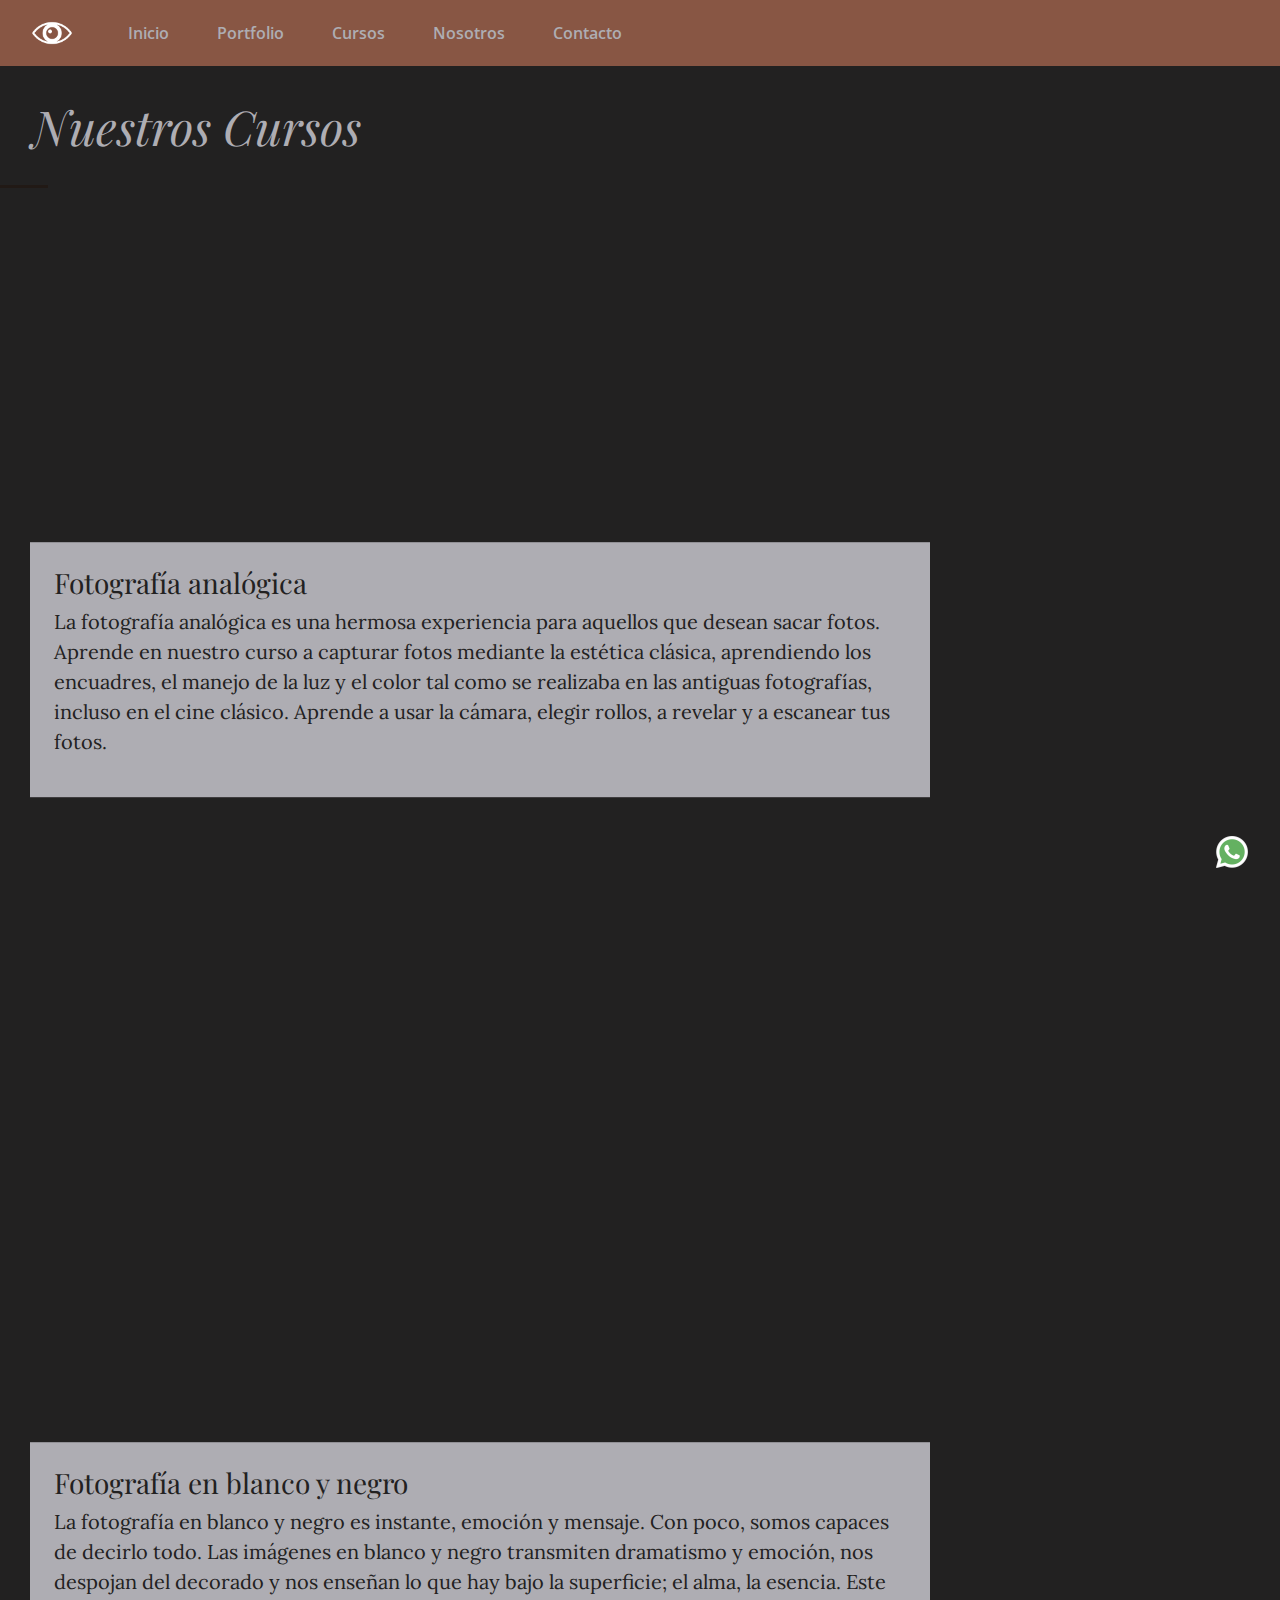
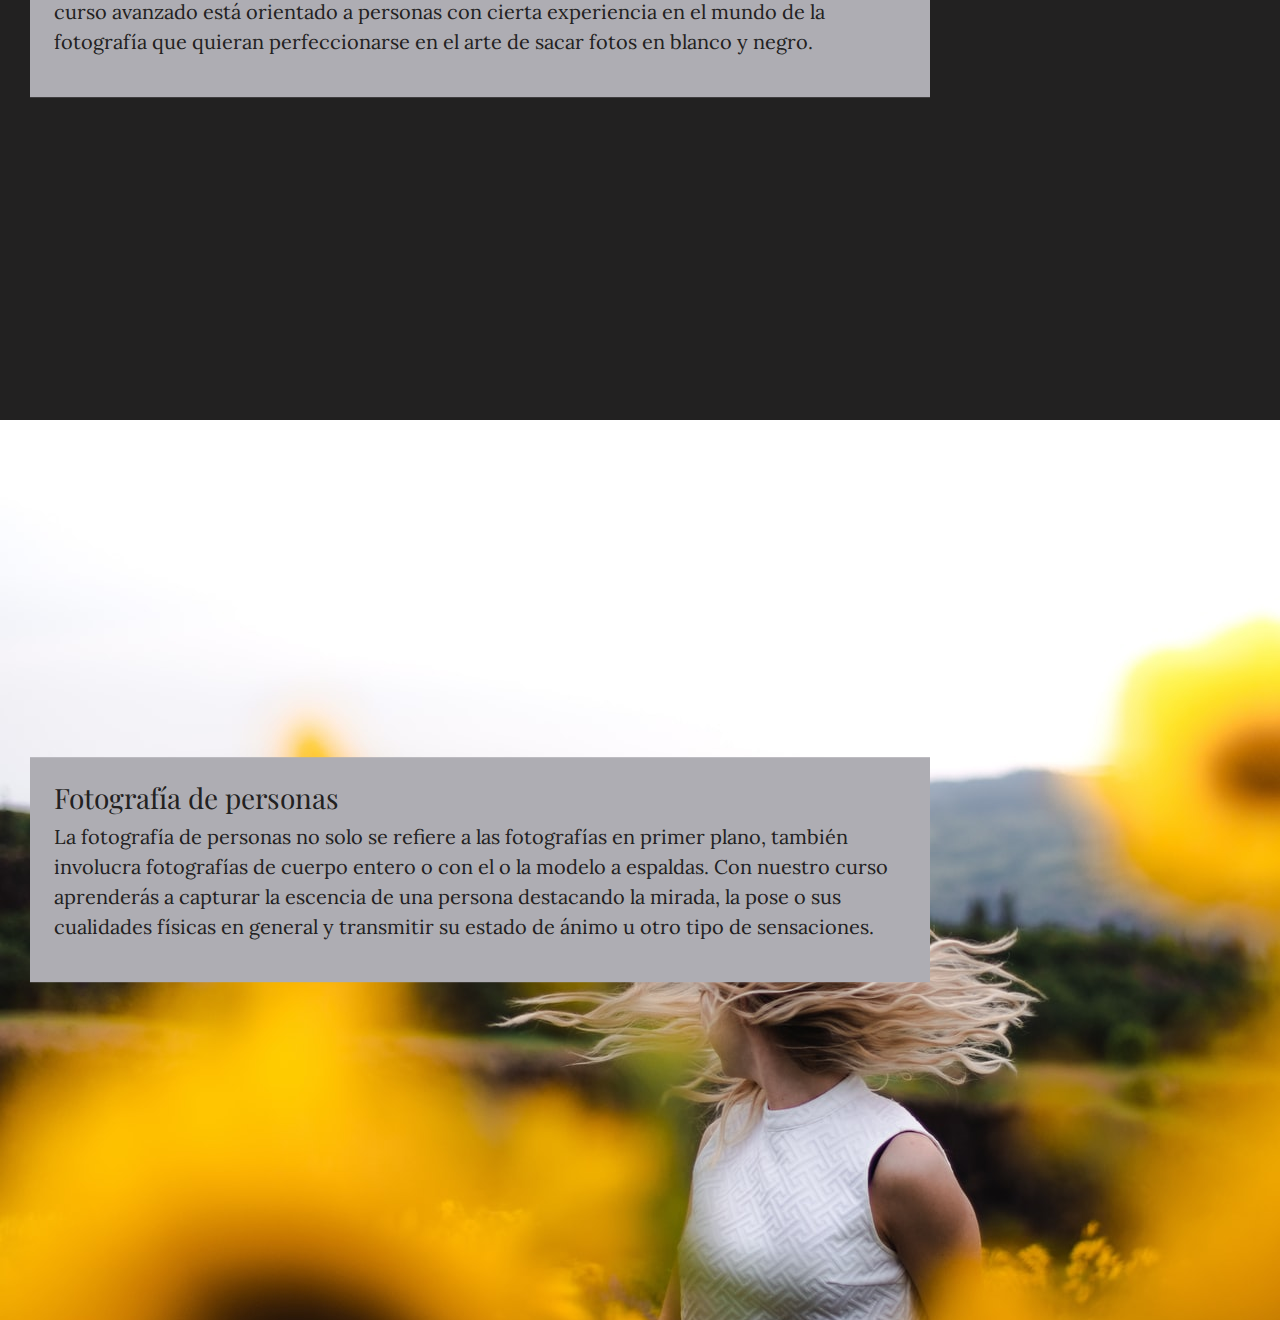
==== page/cursos.html @ 0d2966ed "primer commit" ====
<!DOCTYPE html>
<html>
<head>
	<title>Cursos - Órbita Alumbrada - Taller de fotografía</title>
		<meta charset=utf-8>
		<meta name="keywords" content="fotografía, digital, analógica, talleres, cursos, componentes de la cámara, modo manual">
		<meta name=description content="Cursos de fotografía digital y analógica. Fotografía en blanco y negro, fotografía de personas, lugares, paisajes. Aprenda a usar la cámara fotográfica en modo manual, conociendo todos sus componentes.">
		<meta name=viewport content="width=device-width, initial-scale=1">
		<link rel=stylesheet href="../bootstrap/css/bootstrap.min.css">
		<link rel=stylesheet href="../css/estilos.css">
		<link rel=stylesheet href="../css/cursos.css">
		<link rel="preconnect" href="https://fonts.gstatic.com">
		<link href="https://fonts.googleapis.com/css2?family=Lora:ital,wght@0,400;0,700;1,400;1,700&family=Open+Sans:wght@600&family=Playfair+Display:ital,wght@0,400;0,700;0,900;1,400;1,900&display=swap" rel="stylesheet">
</head>
<body>
	<div id="header" class="bgPrincipal">
			<nav class="navbar navbar-dark navbar-expand-lg px-0">
	          <a class="navbar-brand" href="index.html">
	              <img src="../media/eye.png" alt="orbitaAlumbrada">
	          </a>
	          <button class="navbar-toggler mr-4" type="button" data-toggle="collapse" data-target="#navbarNav" aria-controls="navbarNav" aria-expanded="false" aria-label="Toggle navigation">
	            <span class="navbar-toggler-icon"></span>
	          </button>
	          <div class="collapse navbar-collapse" id="navbarNav">
	            <ul class="navbar-nav">
	              <li class="nav-item active">
	                <a class="nav-link" href="../index.html">Inicio <span class="sr-only">(current)</span></a>
	              </li>
	              <li class="nav-item">
	                <a class="nav-link" href="portfolio.html">Portfolio</a>
	              </li>
	              <li class="nav-item">
	                <a class="nav-link" href="#">Cursos</a>
	              </li>
	              <li class="nav-item">
	                <a class="nav-link" href="../index.html#nosotros">Nosotros</a>
	              </li>
	              <li class="nav-item">
	                <a class="nav-link" href="../index.html#contacto">Contacto</a>
	              </li>
	            </ul>
	          </div>
	        </nav>
			<div class="whatsapp"><a href="#"> <img src="../media/whatsapp.png" alt="logo whatsapp"> </a></div>
		</div>
	<div class="cursos">
			<h2>Nuestros Cursos</h2>
			<div class="cursos__contenedor">
				<div class="cursos__entrada curso--analogico" id="curso-analogico">
					<div class="cursos__descripcion">
						<h3>Fotografía analógica</h3>
						<p>La fotografía analógica es una hermosa experiencia para aquellos que desean sacar fotos. Aprende en nuestro curso a capturar fotos mediante la estética clásica, aprendiendo los encuadres, el manejo de la luz y el color tal como se realizaba en las antiguas fotografías, incluso en el cine clásico. Aprende a usar la cámara, elegir rollos, a revelar y a escanear tus fotos.</p>
					</div>
				</div>
				<div class="cursos__entrada curso--blancoynegro" id="curso-blancoynegro">
					<div class="cursos__descripcion">
						<h3>Fotografía en blanco y negro</h3>
						<p>La fotografía en blanco y negro es instante, emoción y mensaje. Con poco, somos capaces de decirlo todo. Las imágenes en blanco y negro transmiten dramatismo y emoción, nos despojan del decorado y nos enseñan lo que hay bajo la superficie; el alma, la esencia. Este curso avanzado está orientado a personas con cierta experiencia en el mundo de la fotografía que quieran perfeccionarse en el arte de sacar fotos en blanco y negro.</p>
					</div>
				</div>
				<div class="cursos__entrada curso--personas" id="curso-personas">
					<div class="cursos__descripcion">
						<h3>Fotografía de personas</h3>
						<p>La fotografía de personas no solo se refiere a las fotografías en primer plano, también involucra fotografías de cuerpo entero o con el o la modelo a espaldas. Con nuestro curso aprenderás a capturar la escencia de una persona destacando la mirada, la pose o sus cualidades físicas en general y transmitir su estado de ánimo u otro tipo de sensaciones.</p>
					</div>
				</div>
			</div>
		</div>
		<script src="../bootstrap/js/jquery-3.5.1.slim.min.js"></script>
		<script src="../bootstrap/js/bootstrap.bundle.min.js"></script>
</body>
</html>
---- css/estilos.css ----
*{
	margin: 0;
	padding: 0;
}
body{
	font-family: 'Lora', serif;
}

#header{
	color: white;
	min-height: 4em;
	align-items: center;
	padding: 0 2em;
}

.bgPrincipal{
background-color: #885644;
}
#header li a{
	font-family: 'Open Sans', sans-serif;
	font-weight: 600;
		color: #AEADB3;
		text-decoration: none;
		transition: 0.5s color;
}
#header li a:hover{
	color: white;
}
li{
	padding-left: 32px;
  background-position: 0 0;
  background-size: 18px 18px;
  display: inline-block;
}

#header .menu{
  list-style:none outside;
}
h1,h2,h3,h4,h5,h6{
	font-family: 'Playfair Display', serif; 
}
h1{
	font-size: 4rem;
	text-align: center;
	font-style: italic;
	font-weight: 900;
}
h2{
	font-size: 3rem;
	font-weight: 400;
	font-style: italic;
	padding-bottom: 1rem;
	margin-bottom: 2rem; 
	position: relative;
}


h2:after{
	position:absolute;
	content:"";
	bottom: 0;
	left: 0;
	width: 3rem;
	border-bottom: 3px solid #211915;
}

p{
	font-size: 1.25rem;
}

.principal{
	height: 100vh;
	background-image: url("../media/jakob.jpg");
	background-size:cover;
	background-repeat: no-repeat;
	background-position: center center;
}

h1 {
	position: absolute;
	top: 50%;
	display: inline-block;
	transform:  translate(-50%, -50%);
	left: 50%;
	color: #AEADB3;
	background: #23074d;  /* fallback for old browsers */
	background: -webkit-linear-gradient(to right, #cc5333, #23074d);  /* Chrome 10-25, Safari 5.1-6 */
	background: linear-gradient(to right, #cc5333, #23074d); /* W3C, IE 10+/ Edge, Firefox 16+, Chrome 26+, Opera 12+, Safari 7+ */
}

#portfolio, #nosotros{
	background-color:#6C8B9F;
	color:#222121;
	padding:30px;
}

#portfolio img{
	width: 300px;
	height:  225px;
	object-fit: cover;
	margin: 15px 15px 15px 0;
	transition: 0.5s all ease;
}
#portfolio img:hover{
	transform: scale(1.1);
}

#portfolio .contenedorImagenes, #cursos .contenedorCursos {
	display: grid;
	grid-template-columns: auto;
}

#nosotros p{
	font-style:italic;
}
#cursos{
 	background-color:#222121;
 	color:#AEADB3;
 	padding:30px 30px 50px 30px;
}
#cursos h2{
	color:#9E402A;
}

#cursos h2:after {
	border-bottom: 3px solid #9E402A;
}

#cursos h3{
	font-weight: 700;
	font-size: 2rem;
}
#cursos p, #cursos a{
	font-size: 1.25rem;
	line-height: 1.5;
	padding-right: 2rem;
}

#cursos a {
	text-decoration: none;
	color: #6C8B9F;
	position: relative;
	padding: 0.5rem 1rem;
	transition: 0.5s all ease;
	z-index:1;
}

#cursos a:before{
	position: absolute;
	content:"";
	bottom: 0;
	left:0;
	width: 100%;
	height: 100%;
	border-bottom: 2px solid #6C8B9F;
	transition: 0.5s all ease;
	z-index:-1;
}

#cursos a:hover{
	color:white;
}

#cursos a:hover::before {
	border-bottom: 2.5rem solid #6C8B9F;
}

#cursos p{
	margin-bottom: 2rem;
}
.curso{
	margin-bottom: 2em;
}


#contacto, .footer{
	background-color:#222121;
 	color:#AEADB3;
 	padding:30px;
}

#contacto h2:after {
	border-bottom: 3px solid #AEADB3;
}

#contacto .masInfo{
	color:#9E402A;
}
.redesSociales{
 	font-size: 1.25rem;
}
.footer .redesSociales{
	color:#6C8B9F;
	background-color:#222121;
}
.whatsapp {
    position: fixed;
 	bottom:32px;
 	right: 32px;
 	z-index:2;
}
.whatsapp img{
	height: 32px;
	width:32px;
}

.formulario label {
	font-size: 1.25em;
}

.formulario label.subheading {
	width:  100%;
	display:  inline-block;
	padding-bottom: 0.5em;
}

.formulario .checkboxLabel {
	margin-right:  2em;
}

.formContenedor{
	margin-bottom: 1em;
}

.formBoton {
	padding: 1em;
	font-size: 1em;
	font-family: "Lora", serif;
	font-weight: 700;
	border: none;
	background-color: #222121;
	border: 1px solid #6C8B9F;
	color: #6C8B9F;
	margin-right: 2em;
	transition:  1s all ease;
}

.formBoton:hover{
		background-color: #6C8B9F;
		color: white;
}

.control {
	width: 100%;
	padding: 0.5em;
	background-color: #AEADB3;
	border: none;
	font-size: 1em;
	margin-bottom: 1em;
	font-family: "Lora", serif;
	font-style:  italic;
}
.navbar-brand img {
	max-width: 40px;
}

#nosotros .col {
	text-align: center;
	padding: 0 4em;
}

#nosotros h3 {
	font-weight: 700;
	margin-bottom: 1em;
}

.nosotros--img {
	max-width: 200px;
	max-height: 200px;
	margin-bottom: 2em;
}

@media all and (min-width: 768px){
	#portfolio .contenedorImagenes{
		grid-template-columns: auto auto;
	}
	}
@media all and (min-width: 1024px){
	#portfolio .contenedorImagenes{
		grid-template-columns: auto auto auto auto;
	}
	#cursos .contenedorCursos{
		grid-template-columns: auto auto auto;

	}


	

}
---- css/cursos.css ----
.cursos {
  background-color: #222121;
  color: #AEADB3;
}

.cursos h2, .cursos h3 {
  font-weight: 400;
}

.cursos h2 {
  padding: 2rem 2rem 2rem 2rem;
}

.cursos__entrada {
  width: 100%;
  height: 100vh;
  position: relative;
  padding: 30px 30px 50px 30px;
}

.cursos__descripcion {
  width: 100vh;
  padding: 1.5rem 1.5rem 1.5rem 1.5rem;
  color: #222121;
  background-color: #AEADB3;
  position: absolute;
  top: 50%;
  -webkit-transform: translateY(-50%);
          transform: translateY(-50%);
}

.curso--analogico {
  background: url(../media/analogica.jpg);
}

.curso--blancoynegro {
  background: url(../media/blancoynegro.jpg);
}

.curso--personas {
  background: url(../media/photo-007.jpg);
}
/*# sourceMappingURL=cursos.css.map */
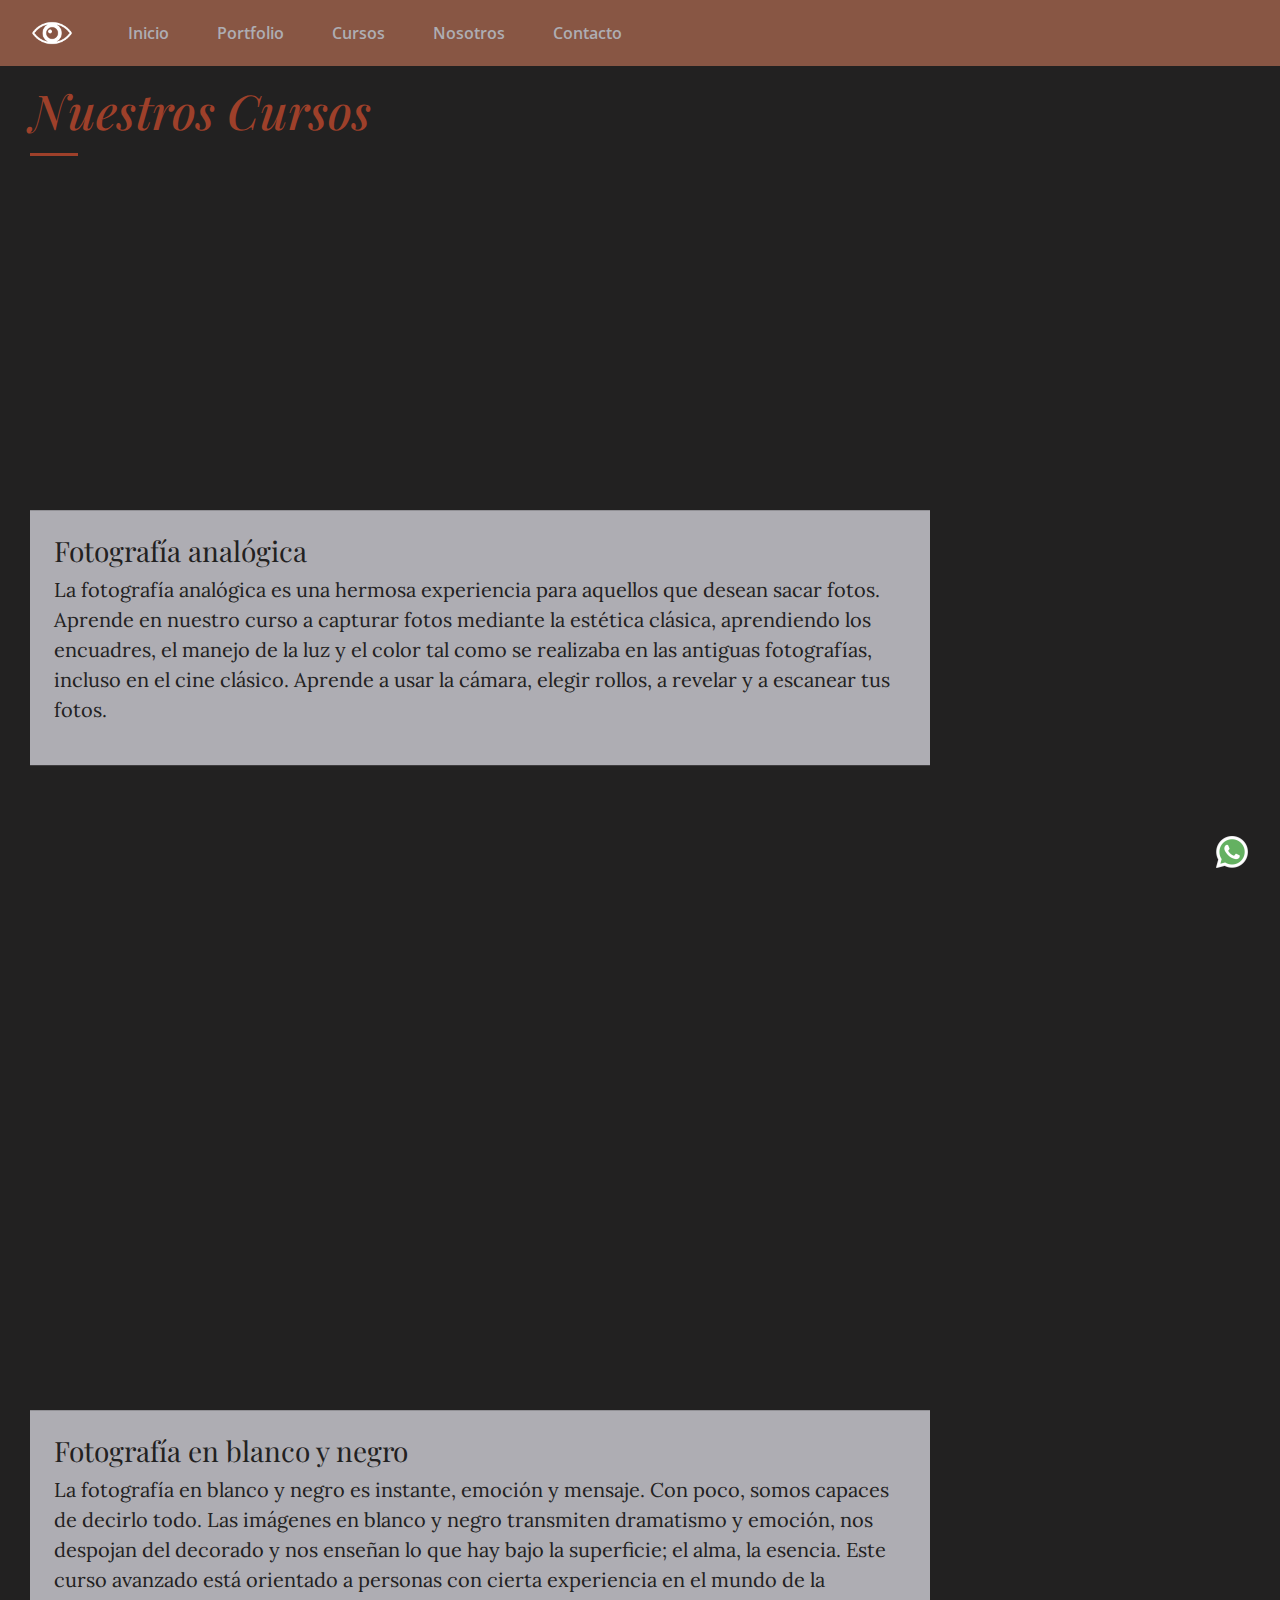
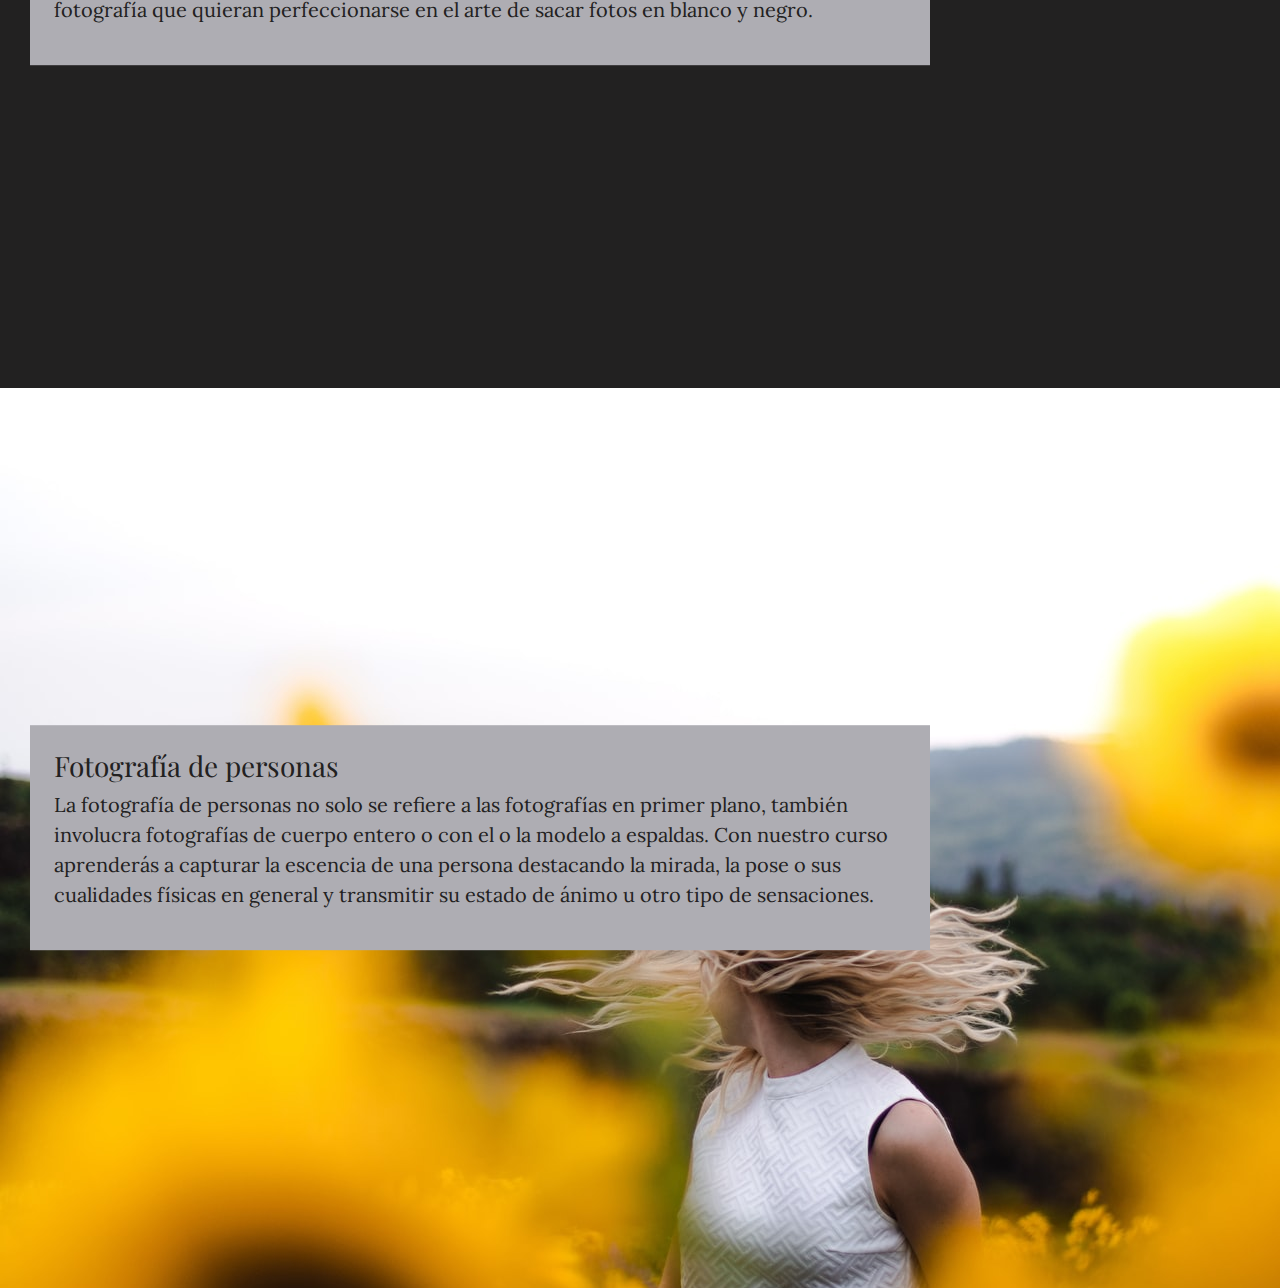
==== commit 85df9dfa: "Agregado h1 a portfolio y cursos, modificaciones varias de estilos" ====
--- a/page/cursos.html
+++ b/page/cursos.html
@@ -44,7 +44,7 @@
 			<div class="whatsapp"><a href="#"> <img src="../media/whatsapp.png" alt="logo whatsapp"> </a></div>
 		</div>
 	<div class="cursos">
-			<h2>Nuestros Cursos</h2>
+			<h1>Nuestros Cursos</h1>
 			<div class="cursos__contenedor">
 				<div class="cursos__entrada curso--analogico" id="curso-analogico">
 					<div class="cursos__descripcion">
--- a/css/estilos.css
+++ b/css/estilos.css
@@ -39,12 +39,7 @@
 h1,h2,h3,h4,h5,h6{
 	font-family: 'Playfair Display', serif; 
 }
-h1{
-	font-size: 4rem;
-	text-align: center;
-	font-style: italic;
-	font-weight: 900;
-}
+
 h2{
 	font-size: 3rem;
 	font-weight: 400;
@@ -76,7 +71,11 @@
 	background-position: center center;
 }
 
-h1 {
+#slidePrincipal h1 {
+	font-size: 4rem;
+	text-align: center;
+	font-style: italic;
+	font-weight: 900;
 	position: absolute;
 	top: 50%;
 	display: inline-block;
@@ -118,12 +117,33 @@
  	color:#AEADB3;
  	padding:30px 30px 50px 30px;
 }
-#cursos h2{
+#cursos h2, .cursos h1{
 	color:#9E402A;
 }
 
-#cursos h2:after {
+.cursos h1, #portfolio h1{
+	font-size: 3rem;
+	font-style: italic;
+	padding: 1rem 0;
+	margin: 0 0 2rem 30px;
+	position:relative;
+}
+
+#cursos h2:after, .cursos h1:after, #portfolio h1:after {
+	position:absolute;
+	content:"";
+	bottom: 0;
+	left: 0;
+	width: 3rem;
 	border-bottom: 3px solid #9E402A;
+}
+
+#portfolio h1 {
+	margin-left: 0;
+}
+
+#portfolio h1:after {
+	border-bottom: 3px solid #222121;
 }
 
 #cursos h3{
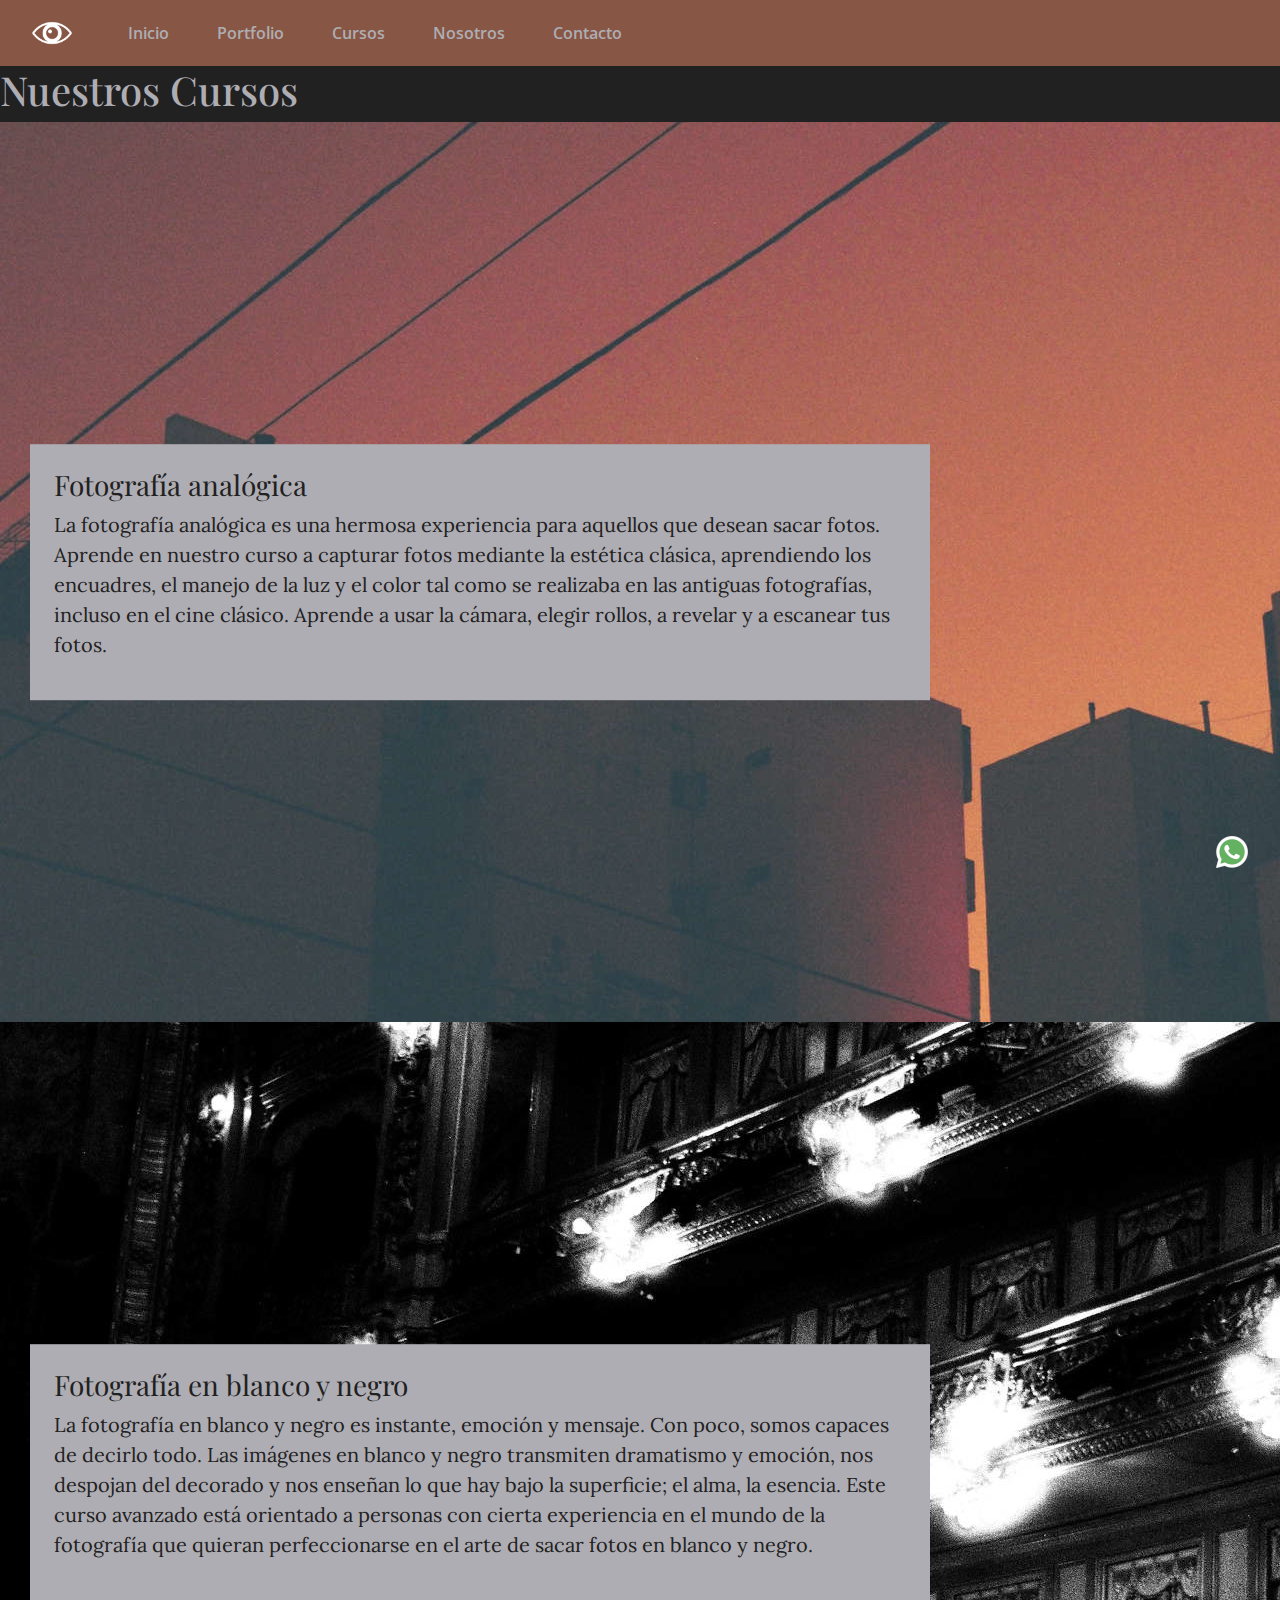
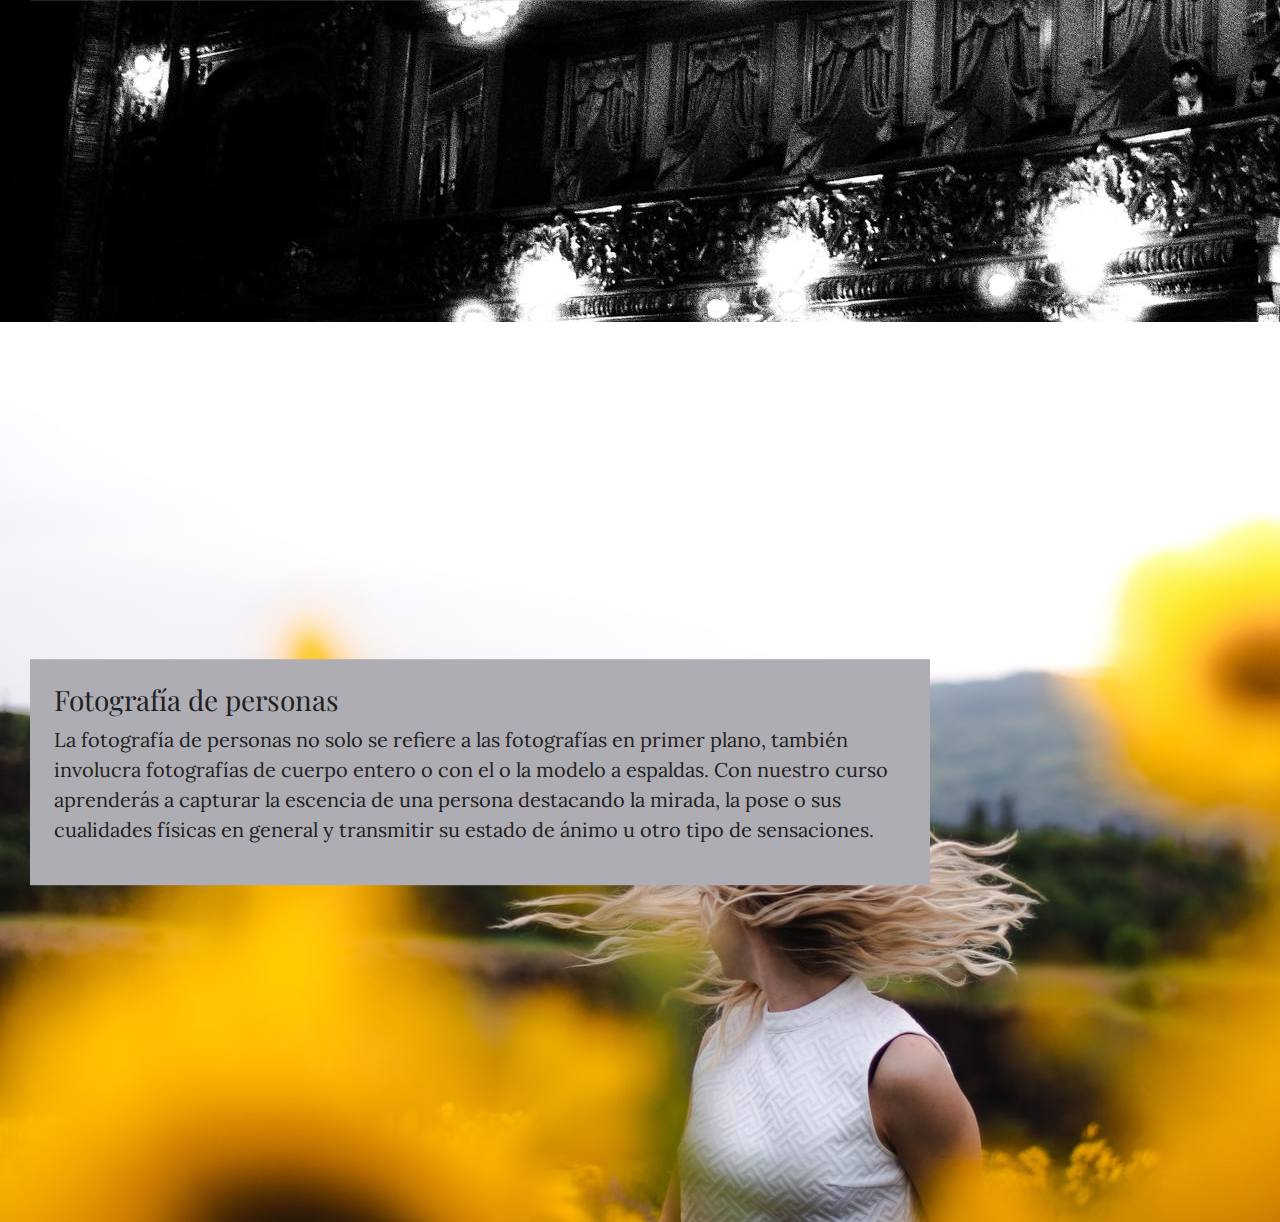
==== commit 92c8a78c: "Movidos estilos del sitio a scss" ====
--- a/page/cursos.html
+++ b/page/cursos.html
@@ -7,7 +7,7 @@
 		<meta name=description content="Cursos de fotografía digital y analógica. Fotografía en blanco y negro, fotografía de personas, lugares, paisajes. Aprenda a usar la cámara fotográfica en modo manual, conociendo todos sus componentes.">
 		<meta name=viewport content="width=device-width, initial-scale=1">
 		<link rel=stylesheet href="../bootstrap/css/bootstrap.min.css">
-		<link rel=stylesheet href="../css/estilos.css">
+		<link rel=stylesheet href="../css/main.css">
 		<link rel=stylesheet href="../css/cursos.css">
 		<link rel="preconnect" href="https://fonts.gstatic.com">
 		<link href="https://fonts.googleapis.com/css2?family=Lora:ital,wght@0,400;0,700;1,400;1,700&family=Open+Sans:wght@600&family=Playfair+Display:ital,wght@0,400;0,700;0,900;1,400;1,900&display=swap" rel="stylesheet">
@@ -44,7 +44,7 @@
 			<div class="whatsapp"><a href="#"> <img src="../media/whatsapp.png" alt="logo whatsapp"> </a></div>
 		</div>
 	<div class="cursos">
-			<h1>Nuestros Cursos</h1>
+			<h1 class="main-titular">Nuestros Cursos</h1>
 			<div class="cursos__contenedor">
 				<div class="cursos__entrada curso--analogico" id="curso-analogico">
 					<div class="cursos__descripcion">
--- a/css/main.css
+++ b/css/main.css
@@ -0,0 +1,347 @@
+body {
+  font-family: "Lora", serif;
+}
+
+#header {
+  color: white;
+  min-height: 4em;
+  -webkit-box-align: center;
+      -ms-flex-align: center;
+          align-items: center;
+  padding: 0 2em;
+}
+
+.bgPrincipal {
+  background-color: #885644;
+}
+
+li {
+  padding-left: 32px;
+  background-position: 0 0;
+  background-size: 18px 18px;
+  display: inline-block;
+}
+
+#header li a {
+  font-family: "Open Sans", sans-serif;
+  font-weight: 600;
+  color: #AEADB3;
+  text-decoration: none;
+  -webkit-transition: 0.5s color;
+  transition: 0.5s color;
+}
+
+#header li a:hover {
+  color: white;
+}
+
+#header .menu {
+  list-style: none outside;
+}
+
+h1, h2, h3, h4, h5, h6 {
+  font-family: "Playfair Display", serif;
+}
+
+h2 {
+  font-size: 3rem;
+  font-weight: 400;
+  font-style: italic;
+  padding-bottom: 1rem;
+  margin-bottom: 2rem;
+  position: relative;
+}
+
+h2:after {
+  position: absolute;
+  content: "";
+  bottom: 0;
+  left: 0;
+  width: 3rem;
+  border-bottom: 3px solid #211915;
+}
+
+p {
+  font-size: 1.25rem;
+}
+
+.principal {
+  height: 100vh;
+  background-image: url("../media/jakob.jpg");
+  background-size: cover;
+  background-repeat: no-repeat;
+  background-position: center center;
+}
+
+#slidePrincipal h1 {
+  font-size: 4rem;
+  text-align: center;
+  font-style: italic;
+  font-weight: 900;
+  position: absolute;
+  top: 50%;
+  display: inline-block;
+  -webkit-transform: translate(-50%, -50%);
+          transform: translate(-50%, -50%);
+  left: 50%;
+  color: #AEADB3;
+  background: #23074d;
+  /* fallback for old browsers */
+  /* Chrome 10-25, Safari 5.1-6 */
+  background: -webkit-gradient(linear, left top, right top, from(#cc5333), to(#23074d));
+  background: linear-gradient(to right, #cc5333, #23074d);
+  /* W3C, IE 10+/ Edge, Firefox 16+, Chrome 26+, Opera 12+, Safari 7+ */
+}
+
+#portfolio, #nosotros {
+  background-color: #6C8B9F;
+  color: #222121;
+  padding: 30px;
+}
+
+.main-titular:after {
+  position: absolute;
+  content: "";
+  bottom: 0;
+  left: 0;
+  width: 3rem;
+  border-bottom: 3px solid #9E402A;
+}
+
+#portfolio h1 {
+  font-size: 3rem;
+  font-style: italic;
+  padding: 1rem 0;
+  margin: 0 0 2rem 30px;
+  position: relative;
+  margin-left: 0;
+}
+
+#portfolio h1:after {
+  border-bottom: 3px solid #222121 !important;
+}
+
+#portfolio img {
+  width: 300px;
+  height: 225px;
+  -o-object-fit: cover;
+     object-fit: cover;
+  margin: 15px 15px 15px 0;
+  -webkit-transition: 0.5s all ease;
+  transition: 0.5s all ease;
+}
+
+#portfolio img:hover {
+  -webkit-transform: scale(1.1);
+          transform: scale(1.1);
+}
+
+#portfolio .contenedorImagenes {
+  display: -ms-grid;
+  display: grid;
+  -ms-grid-columns: auto;
+      grid-template-columns: auto;
+}
+
+#cursos {
+  background-color: #222121;
+  color: #AEADB3;
+  padding: 30px 30px 50px 30px;
+}
+
+#cursos .contenedorCursos {
+  display: -ms-grid;
+  display: grid;
+  -ms-grid-columns: auto;
+      grid-template-columns: auto;
+}
+
+#cursos h2 {
+  color: 9E402A;
+}
+
+#cursos h2:after {
+  position: absolute;
+  content: "";
+  bottom: 0;
+  left: 0;
+  width: 3rem;
+  border-bottom: 3px solid 9E402A;
+}
+
+#cursos h3 {
+  font-weight: 700;
+  font-size: 2rem;
+}
+
+#cursos p, #cursos a {
+  font-size: 1.25rem;
+  line-height: 1.5;
+  padding-right: 2rem;
+}
+
+#cursos p {
+  margin-bottom: 2rem;
+}
+
+#cursos a {
+  text-decoration: none;
+  color: #6C8B9F;
+  position: relative;
+  padding: 0.5rem 1rem;
+  -webkit-transition: 0.5s all ease;
+  transition: 0.5s all ease;
+  z-index: 1;
+}
+
+#cursos a:before {
+  position: absolute;
+  content: "";
+  bottom: 0;
+  left: 0;
+  width: 100%;
+  height: 100%;
+  border-bottom: 2px solid #6C8B9F;
+  -webkit-transition: 0.5s all ease;
+  transition: 0.5s all ease;
+  z-index: -1;
+}
+
+#cursos a:hover {
+  color: white;
+}
+
+#cursos a:hover::before {
+  border-bottom: 2.5rem solid #6C8B9F;
+}
+
+.cursos h1 {
+  color: 9E402A;
+}
+
+.curso {
+  margin-bottom: 2em;
+}
+
+#contacto {
+  background-color: #222121;
+  color: #AEADB3;
+  padding: 30px;
+}
+
+#contacto .footer, #contacto .redesSociales {
+  background-color: #222121;
+  color: #AEADB3;
+  padding: 30px;
+}
+
+#contacto h2:after {
+  border-bottom: 3px solid #AEADB3;
+}
+
+#contacto .masInfo {
+  color: 9E402A;
+}
+
+.whatsapp {
+  position: fixed;
+  bottom: 32px;
+  right: 32px;
+  z-index: 2;
+}
+
+.whatsapp img {
+  height: 32px;
+  width: 32px;
+}
+
+.formulario .label {
+  font-size: 1.25rem;
+}
+
+.formulario .label.subheading {
+  width: 100%;
+  display: inline-block;
+  padding-bottom: 0.5em;
+}
+
+.formulario .checkboxLabel {
+  margin-right: 2em;
+}
+
+.formContenedor {
+  margin-bottom: 1em;
+}
+
+.formBoton {
+  padding: 1em;
+  font-size: 1em;
+  font-family: "Open Sans", sans-serif;
+  font-weight: 700;
+  border: none;
+  background-color: #222121;
+  border: 1px solid #6C8B9F;
+  color: #6C8B9F;
+  margin-right: 2em;
+  -webkit-transition: 1s all ease;
+  transition: 1s all ease;
+}
+
+.formBoton:hover {
+  background-color: #6C8B9F;
+  color: white;
+}
+
+#nosotros p {
+  font-style: italic;
+}
+
+#nosotros .col {
+  text-align: center;
+  padding: 0 4em;
+}
+
+#nosotros h3 {
+  font-weight: 700;
+  margin-bottom: 1em;
+}
+
+.nosotros--img {
+  max-width: 200px;
+  max-height: 200px;
+  margin-bottom: 2em;
+}
+
+.control {
+  width: 100%;
+  padding: 0.5em;
+  background-color: #AEADB3;
+  border: none;
+  font-size: 1em;
+  margin-bottom: 1em;
+  font-family: "Open Sans", sans-serif;
+  font-style: italic;
+}
+
+.navbar-brand img {
+  max-width: 40px;
+}
+
+@media all and (min-width: 768px) {
+  #portfolio .contenedorImagenes {
+    -ms-grid-columns: auto auto;
+        grid-template-columns: auto auto;
+  }
+}
+
+@media all and (min-width: 1024px) {
+  #portfolio .contenedorImagenes {
+    -ms-grid-columns: auto auto auto auto;
+        grid-template-columns: auto auto auto auto;
+  }
+  #cursos .contenedorCursos {
+    -ms-grid-columns: auto auto auto;
+        grid-template-columns: auto auto auto;
+  }
+}
+/*# sourceMappingURL=main.css.map */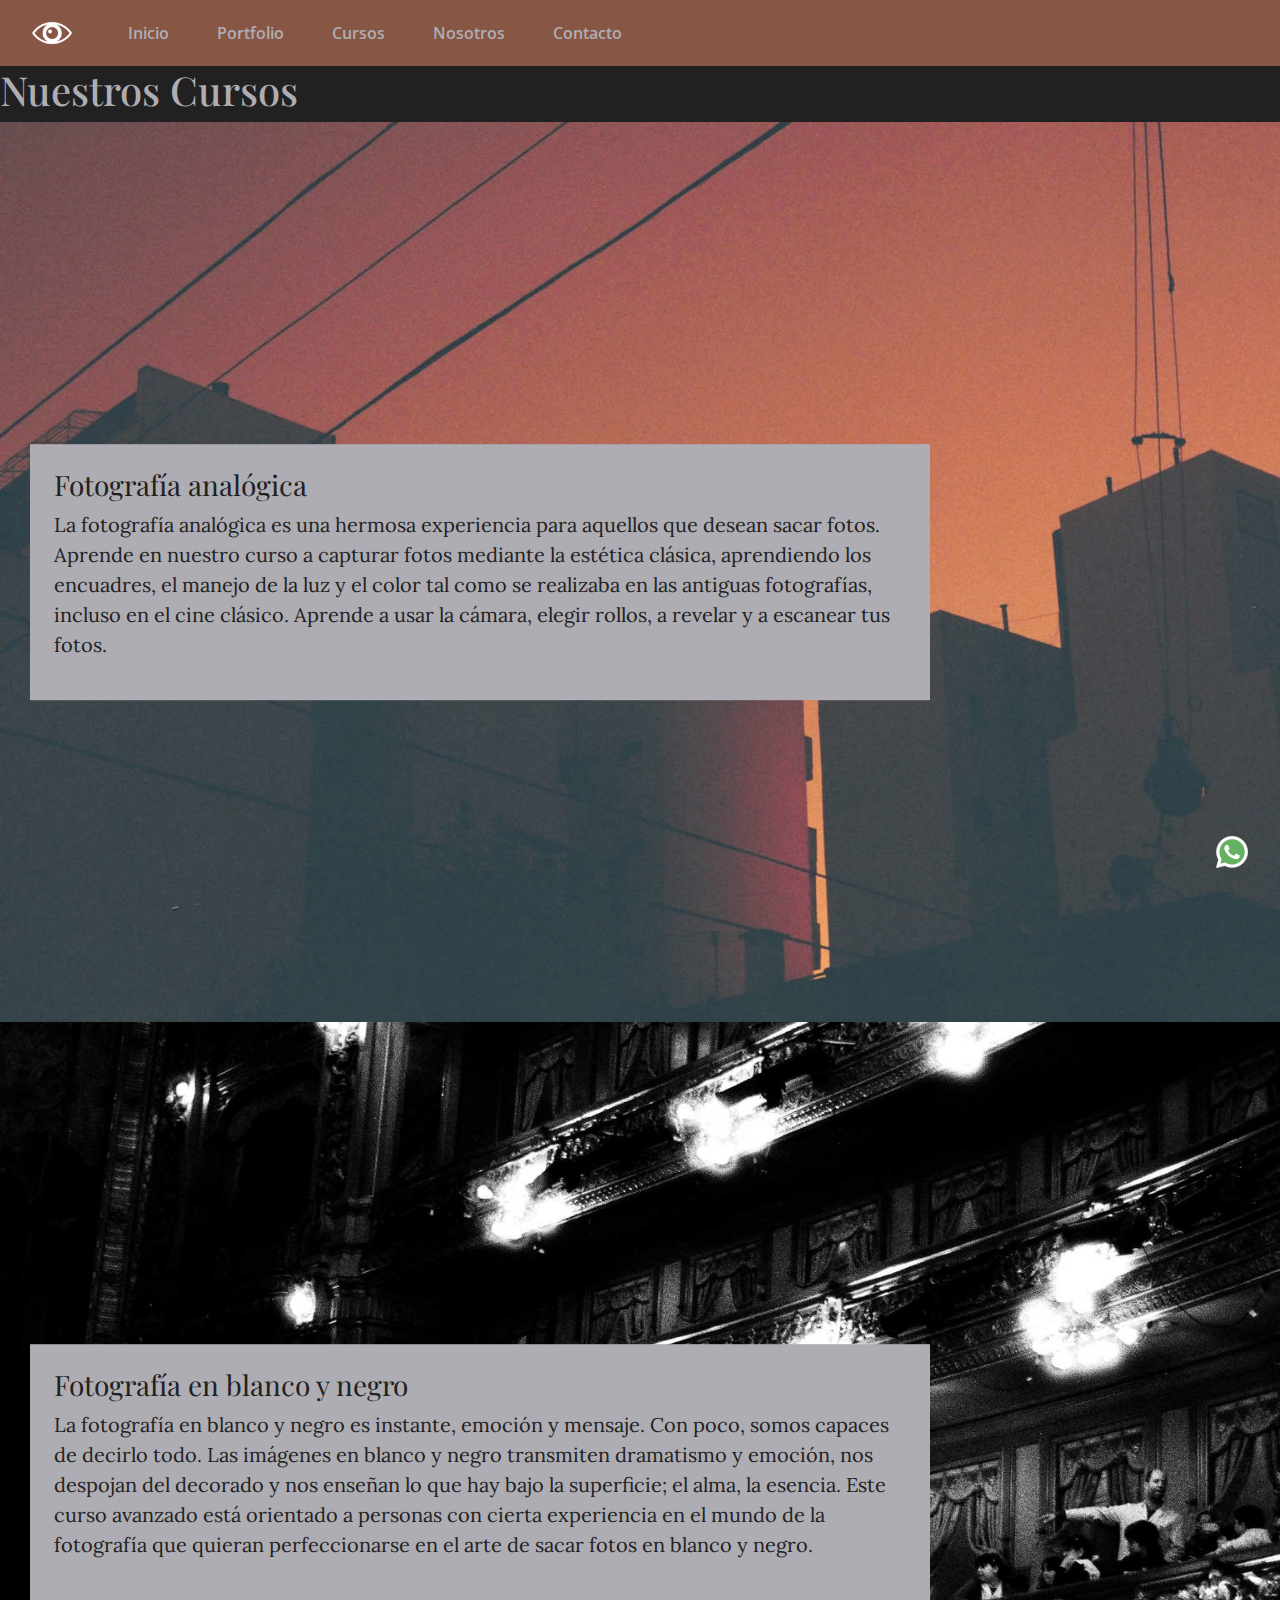
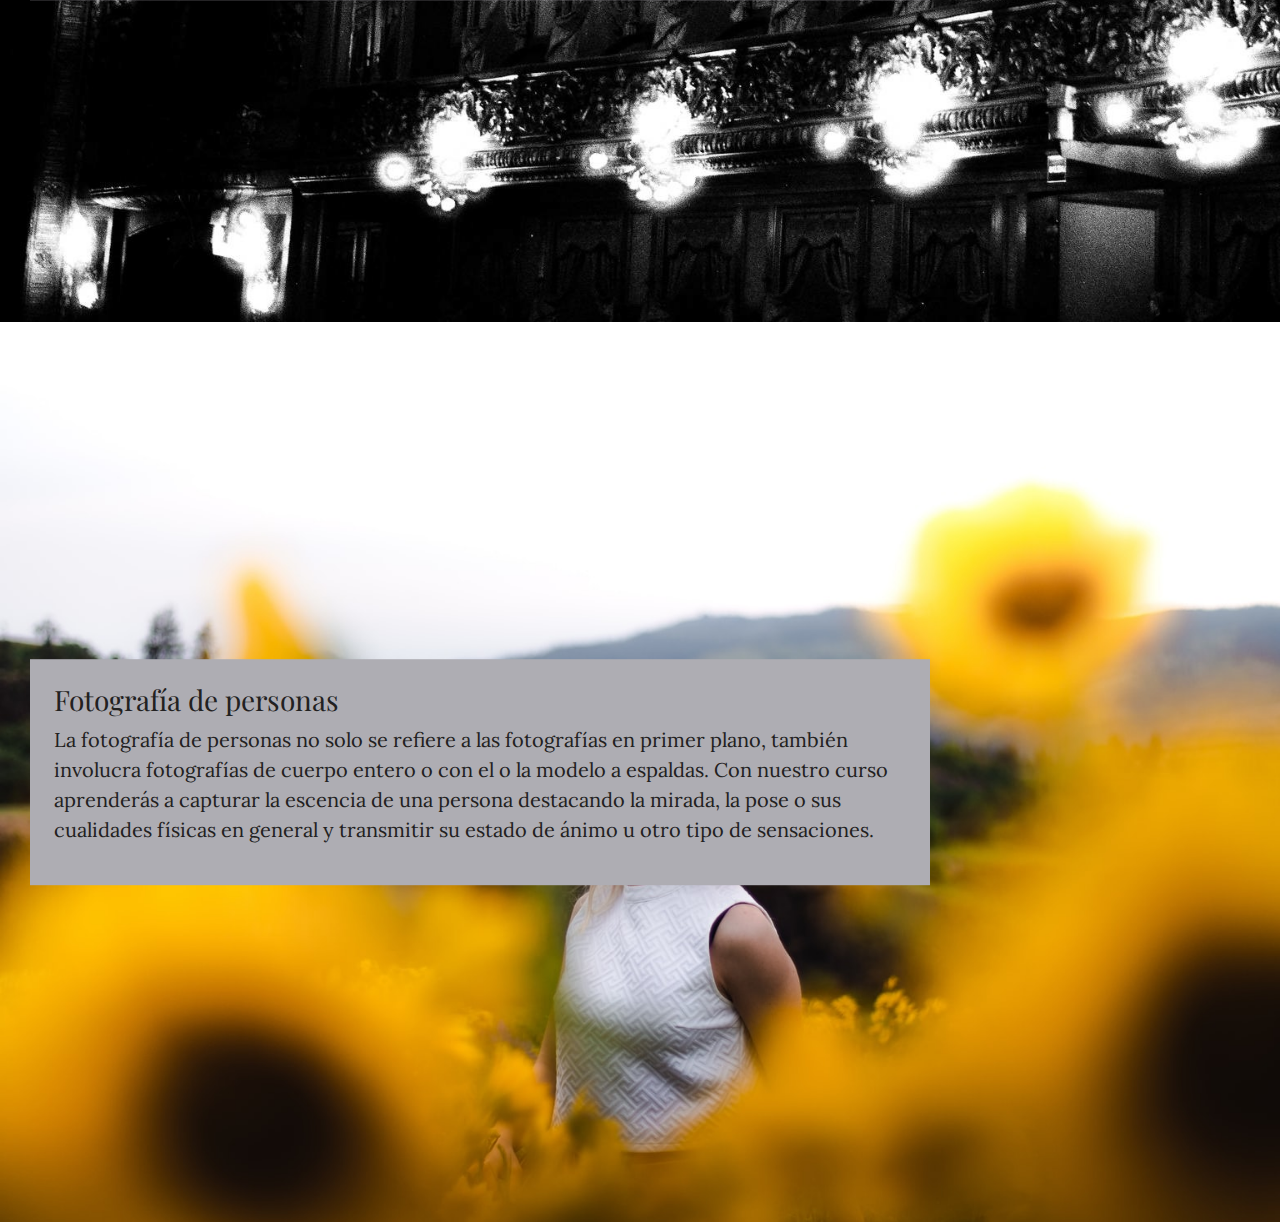
==== commit 015f19e1: "Versión preliminar del sitio" ====
--- a/page/cursos.html
+++ b/page/cursos.html
@@ -15,7 +15,7 @@
 <body>
 	<div id="header" class="bgPrincipal">
 			<nav class="navbar navbar-dark navbar-expand-lg px-0">
-	          <a class="navbar-brand" href="index.html">
+	          <a class="navbar-brand" href="../index.html">
 	              <img src="../media/eye.png" alt="orbitaAlumbrada">
 	          </a>
 	          <button class="navbar-toggler mr-4" type="button" data-toggle="collapse" data-target="#navbarNav" aria-controls="navbarNav" aria-expanded="false" aria-label="Toggle navigation">
@@ -41,7 +41,7 @@
 	            </ul>
 	          </div>
 	        </nav>
-			<div class="whatsapp"><a href="#"> <img src="../media/whatsapp.png" alt="logo whatsapp"> </a></div>
+			<div class="whatsapp"><a href="https://api.whatsapp.com/send?phone=99999999999"> <img src="../media/whatsapp.png" alt="logo whatsapp"> </a></div>
 		</div>
 	<div class="cursos">
 			<h1 class="main-titular">Nuestros Cursos</h1>
--- a/css/main.css
+++ b/css/main.css
@@ -229,10 +229,16 @@
   padding: 30px;
 }
 
-#contacto .footer, #contacto .redesSociales {
-  background-color: #222121;
-  color: #AEADB3;
-  padding: 30px;
+#contacto .redesSociales {
+  background-color: #222121;
+  color: #AEADB3;
+  padding: 30px 0;
+}
+
+#contacto .redesSociales a {
+  margin-right: 0.5em;
+  font-size: 2em;
+  color: #AEADB3;
 }
 
 #contacto h2:after {
@@ -241,6 +247,12 @@
 
 #contacto .masInfo {
   color: 9E402A;
+}
+
+.footer {
+  background-color: #222121;
+  color: #AEADB3;
+  padding: 30px;
 }
 
 .whatsapp {
@@ -327,11 +339,18 @@
   max-width: 40px;
 }
 
+.modal img {
+  width: 100%;
+}
+
 @media all and (min-width: 768px) {
   #portfolio .contenedorImagenes {
     -ms-grid-columns: auto auto;
         grid-template-columns: auto auto;
   }
+  .masInfo {
+    margin-top: 2em;
+  }
 }
 
 @media all and (min-width: 1024px) {
@@ -343,5 +362,8 @@
     -ms-grid-columns: auto auto auto;
         grid-template-columns: auto auto auto;
   }
+  .masInfo {
+    margin-top: 0;
+  }
 }
 /*# sourceMappingURL=main.css.map */--- a/css/cursos.css
+++ b/css/cursos.css
@@ -19,7 +19,6 @@
 }
 
 .cursos__descripcion {
-  width: 100vh;
   padding: 1.5rem 1.5rem 1.5rem 1.5rem;
   color: #222121;
   background-color: #AEADB3;
@@ -31,13 +30,22 @@
 
 .curso--analogico {
   background: url(../media/analogica.jpg);
+  background-size: cover;
 }
 
 .curso--blancoynegro {
   background: url(../media/blancoynegro.jpg);
+  background-size: cover;
 }
 
 .curso--personas {
   background: url(../media/photo-007.jpg);
+  background-size: cover;
+}
+
+@media all and (min-width: 1024px) {
+  .cursos__descripcion {
+    width: 100vh;
+  }
 }
 /*# sourceMappingURL=cursos.css.map */